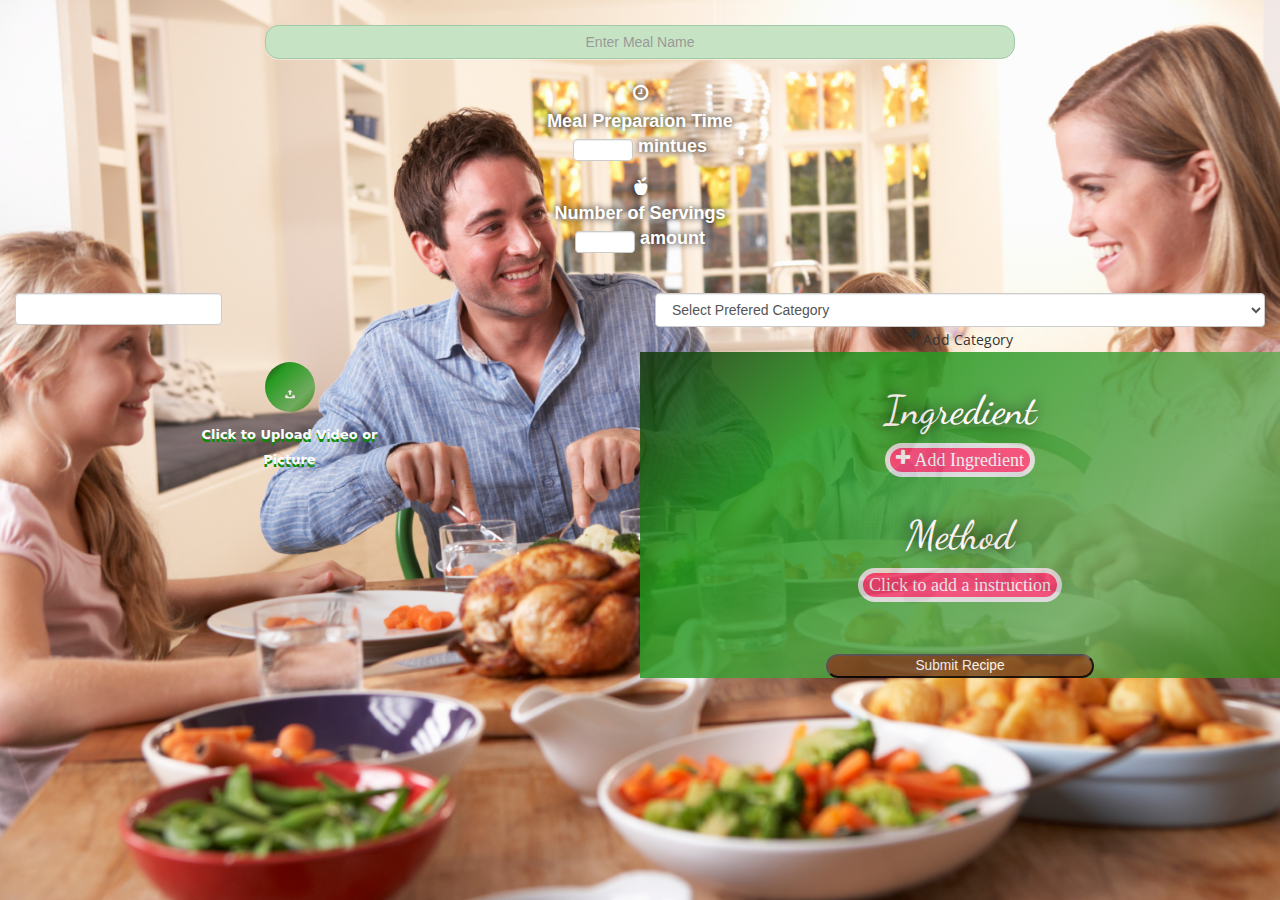
==== www/Recipe.html @ 22a3585f "update" ====
<!doctype html>
<html>
<head>
<meta name="viewport" content="width=device-width, initial-scale=1, maximum-scale=1">
<meta charset="utf-8">
<title>CookitRite</title>
<link rel="stylesheet" href="Bootstrap/bootstrap.min.css" type="text/css">
<link href="css/addrecipe.css" rel="stylesheet" type="text/css">
<link href="http://fonts.googleapis.com/css?family=Open+Sans" rel="stylesheet" type="text/css">
<link rel="stylesheet prefetch" href="css/font-awesome.min.css" />
<link href="css/jquery.mobile-1.4.5.min.css" rel="stylesheet" type="text/css">
<link href="Bootstrap/bootstrap-tagsinput.css" rel="stylesheet" type="text/css">
<link href="css/style.css" rel="stylesheet" type="text/css">
<script src="Bootstrap/jquery.min.js"></script>
<script src="http://use.edgefonts.net/cooper-black-std:n4,i4:default;allan:n7:default;happy-monkey:n4:default;aclonica:n4:default;aguafina-script:n4:default;sonsie-one:n4:default.js" type="text/javascript"></script>
<script src="js/load-image.all.min.js"></script>
<script src="Bootstrap/bootstrap.min.js"></script>
<script src="Bootstrap/bootstrap-tagsinput.js"></script>
<script src="Bootstrap/bootstrap-tagsinput-angular.js"></script>
<script type="text/javascript" src="js/index.js"></script>
</head>

<body onLoad="passMealname();">
<div class="main container">
<form >
<br>
<div id="meal-name form-horizantal">
 <input type="text" class="meal_name form-control" id="meal_name" spellcheck="true" Placeholder="Enter Meal Name" required/><br/>
 </div>
<center>
<span class="meal-time"><i class="fa fa-clock-o"></i><br/><label for="amount"> Meal Preparaion Time</label>
<br/>
<input type="number" class="form-control amount" required/><span>&nbsp;mintues</span></span>
<br/>
</center>
<center>
<span class="meal-servings"><i class=" glyphicon glyphicon-apple"></i><br/><label for="amount"> Number of Servings</label>
<br/>
<input type="number" class="form-control amount-servings" required/><span>&nbsp;amount</span></span>
<br/>
</center>
 <div class="row">
     <div class="col-sm-6">
     <span class="note"><!--<i class="fa fa-exclamation-circle"></i> Enter the Cateogries that meal falls in--></span><br>
     <input type="text" class="Meal_Categories" data-role="tagsinput" spellcheck="true"/>
     </div>&nbsp;
     <div class="col-sm-6 select-category">
     <select class="form-control Cateogory-type">
     <option value="0">Select Prefered Category</option>
     <option value="Breakfast">Breakfast</option>
     <option value="Lunch">Lunch</option>
     <option value="Dinner">Dinner</option>
     <option value="Beverages">Beverages</option>
     <option value="Appetizers">Appetizers</option>
     <option value="Soups">Soups</option>
     <option value="Salad">Salad</option>
     <option value="Desserts">Desserts</option>
     <option value="Canning/Freezing">Canning/Freezing</option>
     <option value="Breads">Breads</option>
     <option value="Vegetarian">Vegetarian</option>
     <option value="Poultry">Poultry</option>
     <option value="Beef">Beef</option>
     <option value="Seafood">Seafood</option>
     <option value="Pork">Pork</option>
     </select>
    <span role="button" onClick="addcateogry();"><i class="fa fa-plus"></i> Add Category</span>
     </div>
     </div>

 
<div class="row">
<div class="col-sm-6">
 <div class="pic-video">
 <div id="htmlID"></div>
  <!--data-url="server/php/"--> 
 <input type="file" name="image-video" id="file-5" class="inputfile inputfile-4" multiple/>
					<label for="file-5"><figure><svg xmlns="http://www.w3.org/2000/svg" width="20" height="17" viewBox="0 0 20 17"><path d="M10 0l-5.2 4.9h3.3v5.1h3.8v-5.1h3.3l-5.2-4.9zm9.3 11.5l-3.2-2.1h-2l3.4 2.6h-3.5c-.1 0-.2.1-.2.1l-.8 2.3h-6l-.8-2.2c-.1-.1-.1-.2-.2-.2h-3.6l3.4-2.6h-2l-3.2 2.1c-.4.3-.7 1-.6 1.5l.6 3.1c.1.5.7.9 1.2.9h16.3c.6 0 1.1-.4 1.3-.9l.6-3.1c.1-.5-.2-1.2-.7-1.5z"/></svg></figure>
                    <span>Click to Upload Video or Picture</span></label>

 </div>
 
 <center>
	<img class="meal-image hide" src="#" alt="Meal Picture" height="180px" width="30%" />
 <video class="meal-video hide"  src="#"  height="180px" width="30%" autoplay ></video>
 </center></div>
 
 <div class="meal_info col-sm-6">
  <hr>
  
<center>
<h2 class="ingredient-header">Ingredient</h2>
  <button class="addingrbtn"><i class=" fa fa-plus" ></i> Add Ingredient</button>
 <div class="ingredents">

 </div>
 </center>
 <hr>
 <center>
<h2 class="method-header">Method</h2>
<button type="button" class="methodbtn">Click to add a instruction</button>
 <br><br/>
<div class="Methods">
  </div>
  </center>
  <br/>
<center><button class="sendButton" type="button" name="Submit" onClick="add_recipe();">Submit Recipe</button></center>
</div>
</div>
 </form>
</div>
<script type="text/javascript">
            app.initialize();
        </script>
<script type="text/javascript" src="cordova.js"></script>
        <script>
        	document.getElementById('file-5').onchange=function(e){
	var image=e.target.files[0];
	loadImage(image, function(img){
			assignimg(img.src);
			console.log(img);
			},{maxWidth:100});
};
        </script>
</body>
</html>
---- www/css/addrecipe.css ----
@charset "utf-8";
@font-face { font-family: Suburbana; src:url(../font/Suburbana.ttf)}




/* CSS Document */
@media screen and (max-width: 320px) /* Mobile */{
.main {
	background-image: url(../img/bg2.jpg);
	background-size: cover;
	width: 100%;
	height: 100%;
}

.meal_name{
	border: 1px solid #A2C9A8;
	background-color: #C6E4C3;
	-webkit-border-radius: 4px;
	-moz-border-radius: 4px;
	border-radius: 14px;
	color: #323231;
	-webkit-box-shadow: rgba(255,255,255,0.4) 0 1px 0, inset rgba(000,000,000,0.7) 0 0px 0px;
	-moz-box-shadow: rgba(255,255,255,0.4) 0 1px 0, inset rgba(000,000,000,0.7) 0 0px 0px;
	box-shadow: rgba(255,255,255,0.4) 0 1px 0, inset rgba(000,000,000,0.7) 0 0px 0px;
	margin-top: 0px;
	margin-right: auto;
	margin-left: auto;
	margin-bottom: 0;
	padding-top: 7px;
	padding-right: 7px;
	padding-bottom: 7px;
	padding-left: 7px;
	text-align: center;
   }
.meal_name:focus {
	background: #fff;
	color: #000000;
	font-weight: bold;
   }
#meal-name {
	margin: 0 auto;
	width: 50%;
}

.pic-video {
	margin: 0 auto;
	width: 50%;
}
	.js .inputfile {
    width: 0.1px;
    height: 0.1px;
    opacity: 0;
    overflow: hidden;
    position: absolute;
    z-index: -1;
}

.inputfile + label {
    max-width: 80%;
    font-size: 1.25rem;
    /* 20px */
    font-weight: 700;
    text-overflow: ellipsis;
    white-space: nowrap;
    cursor: pointer;
    display: inline-block;
    overflow: hidden;
    padding: 0.625rem 1.25rem;
    /* 10px 20px */
}

.no-js .inputfile + label {
    display: none;
}

.inputfile:focus + label,
.inputfile.has-focus + label {
    outline: 1px dotted #000;
    outline: -webkit-focus-ring-color auto 5px;
}

.inputfile + label * {
    /* pointer-events: none; */
    /* in case of FastClick lib use */
}

.inputfile + label svg {
    width: 1em;
    height: 1em;
    vertical-align: middle;
    fill: currentColor;
    margin-top: -0.25em;
    /* 4px */
    margin-right: 0.25em;
    /* 4px */
}

/* style 4 */

.inputfile-4 + label {
    color: #d3394c;
}

.inputfile-4:focus + label,
.inputfile-4.has-focus + label,
.inputfile-4 + label:hover {
    color: #722040;
}

.inputfile-4 + label figure {
	width: 30px;
	height: 30px;
	border-radius: 50%;
	background-color: #d3394c;
	display: block;
	padding: 20px;
	margin: 0 auto 10px;
}

.inputfile-4:focus + label figure,
.inputfile-4.has-focus + label figure,
.inputfile-4 + label:hover figure {
    background-color: #722040;
}

.inputfile-4 + label svg {
    width: 100%;
    height: 100%;
    fill: #f1e5e6;
}
#file-5 {
	display: none;
}
form .pic-video label {
	margin: 0 auto;
	width: 100%;
	text-align: center;
}
.pic-video label figure {
	background: -moz-linear-gradient(-45deg, #14330A 0%,#21991D 26%,#6DAA5C 72%,#348214 100%); /* FF3.6+ */
	background: -webkit-gradient(linear, left top, right bottom, color-stop(0%,#14330A), color-stop(26%,#6DAA5C), color-stop(72%,#348214), color-stop(100%,#146882)); /* Chrome,Safari4+ */
	background: -webkit-linear-gradient(-45deg, #14330A 0%,#21991D 26%,#6DAA5C 72%,#348214 100%); /* Chrome10+,Safari5.1+ */
	background: -o-linear-gradient(-45deg, #14330A 0%,#21991D 26%,#6DAA5C 72%,#348214 100%); /* Opera 11.10+ */
	background: -ms-linear-gradient(-45deg, #14330A 0%,#21991D 26%,#6DAA5C 72%,#348214 100%);
	opacity: 0.96;
}
.pic-video label span {
	color: #FFFFFF;
	text-shadow: 0px 3px 0px #098A00;
	white-space: pre-wrap;
	font-family: Segoe, "Segoe UI", "DejaVu Sans", "Trebuchet MS", Verdana, sans-serif;
	font-style: normal;
	font-size: small;
	text-align: center;
	font-weight: bold;
}
label figure svg {

}
.meal_info {
	background: -moz-linear-gradient(-45deg, #14330A 0%,#21991D 26%,#6DAA5C 72%,#348214 100%); /* FF3.6+ */
	background: -webkit-gradient(linear, left top, right bottom, color-stop(0%,#14330A), color-stop(26%,#6DAA5C), color-stop(72%,#348214), color-stop(100%,#146882)); /* Chrome,Safari4+ */
	background: -webkit-linear-gradient(-45deg, #14330A 0%,#21991D 26%,#6DAA5C 72%,#348214 100%); /* Chrome10+,Safari5.1+ */
	background: -o-linear-gradient(-45deg, #14330A 0%,#21991D 26%,#6DAA5C 72%,#348214 100%); /* Opera 11.10+ */
	background: -ms-linear-gradient(-45deg, #14330A 0%,#21991D 26%,#6DAA5C 72%,#348214 100%); /* IE10+ */
	opacity: 0.86;
	}
	
.inputfile + label figure {
    width: 50px;
    height: 50px;
}
.header-1   {
	text-align: center;
	margin-top: -18px;
	color: #FFFFFF;
	font-family: Suburbana;
	font-weight: 400;
	font-style: normal;
	text-shadow: 3px -1px 0px #000000;
	font-size: medium;
}
		}
@media screen and (max-width: 480px) /* Mobile */{
.main {
	background-image: url(../img/bg2.jpg);
	background-size: cover;
	width: 100%;
}

.meal_name{
	border: 1px solid #A2C9A8;
	background-color: #C6E4C3;
	-webkit-border-radius: 4px;
	-moz-border-radius: 4px;
	border-radius: 14px;
	color: #323231;
	-webkit-box-shadow: rgba(255,255,255,0.4) 0 1px 0, inset rgba(000,000,000,0.7) 0 0px 0px;
	-moz-box-shadow: rgba(255,255,255,0.4) 0 1px 0, inset rgba(000,000,000,0.7) 0 0px 0px;
	box-shadow: rgba(255,255,255,0.4) 0 1px 0, inset rgba(000,000,000,0.7) 0 0px 0px;
	margin-top: 0px;
	margin-right: auto;
	margin-left: auto;
	margin-bottom: 0;
	padding-top: 7px;
	padding-right: 7px;
	padding-bottom: 7px;
	padding-left: 7px;
	text-align: center;
   }
.meal_name:focus {
	background: #fff;
	color: #000000;
	font-weight: bold;
   }
#meal-name {
	margin: 0 auto;
	width: 50%;
}

.pic-video {
	margin: 0 auto;
	width: 50%;
}
	.js .inputfile {
    width: 0.1px;
    height: 0.1px;
    opacity: 0;
    overflow: hidden;
    position: absolute;
    z-index: -1;
}

.inputfile + label {
    max-width: 80%;
    font-size: 1.25rem;
    /* 20px */
    font-weight: 700;
    text-overflow: ellipsis;
    white-space: nowrap;
    cursor: pointer;
    display: inline-block;
    overflow: hidden;
    padding: 0.625rem 1.25rem;
    /* 10px 20px */
}

.no-js .inputfile + label {
    display: none;
}

.inputfile:focus + label,
.inputfile.has-focus + label {
    outline: 1px dotted #000;
    outline: -webkit-focus-ring-color auto 5px;
}

.inputfile + label * {
    /* pointer-events: none; */
    /* in case of FastClick lib use */
}

.inputfile + label svg {
    width: 1em;
    height: 1em;
    vertical-align: middle;
    fill: currentColor;
    margin-top: -0.25em;
    /* 4px */
    margin-right: 0.25em;
    /* 4px */
}

/* style 4 */

.inputfile-4 + label {
    color: #d3394c;
}

.inputfile-4:focus + label,
.inputfile-4.has-focus + label,
.inputfile-4 + label:hover {
    color: #722040;
}

.inputfile-4 + label figure {
	width: 30px;
	height: 30px;
	border-radius: 50%;
	background-color: #d3394c;
	display: block;
	padding: 20px;
	margin: 0 auto 10px;
}

.inputfile-4:focus + label figure,
.inputfile-4.has-focus + label figure,
.inputfile-4 + label:hover figure {
    background-color: #722040;
}

.inputfile-4 + label svg {
    width: 100%;
    height: 100%;
    fill: #f1e5e6;
}
#file-5 {
	display: none;
}
form .pic-video label {
	margin: 0 auto;
	width: 100%;
	text-align: center;
}
.pic-video label figure {
	background: -moz-linear-gradient(-45deg, #14330A 0%,#21991D 26%,#6DAA5C 72%,#348214 100%); /* FF3.6+ */
	background: -webkit-gradient(linear, left top, right bottom, color-stop(0%,#14330A), color-stop(26%,#6DAA5C), color-stop(72%,#348214), color-stop(100%,#146882)); /* Chrome,Safari4+ */
	background: -webkit-linear-gradient(-45deg, #14330A 0%,#21991D 26%,#6DAA5C 72%,#348214 100%); /* Chrome10+,Safari5.1+ */
	background: -o-linear-gradient(-45deg, #14330A 0%,#21991D 26%,#6DAA5C 72%,#348214 100%); /* Opera 11.10+ */
	background: -ms-linear-gradient(-45deg, #14330A 0%,#21991D 26%,#6DAA5C 72%,#348214 100%);
	opacity: 0.96;
}
.pic-video label span {
	color: #FFFFFF;
	text-shadow: 0px 3px 0px #098A00;
	white-space: pre-wrap;
	font-family: Segoe, "Segoe UI", "DejaVu Sans", "Trebuchet MS", Verdana, sans-serif;
	font-style: normal;
	font-size: small;
	text-align: center;
	font-weight: bold;
}
label figure svg {

}
.meal_info {
	background: -moz-linear-gradient(-45deg, #14330A 0%,#21991D 26%,#6DAA5C 72%,#348214 100%); /* FF3.6+ */
	background: -webkit-gradient(linear, left top, right bottom, color-stop(0%,#14330A), color-stop(26%,#6DAA5C), color-stop(72%,#348214), color-stop(100%,#146882)); /* Chrome,Safari4+ */
	background: -webkit-linear-gradient(-45deg, #14330A 0%,#21991D 26%,#6DAA5C 72%,#348214 100%); /* Chrome10+,Safari5.1+ */
	background: -o-linear-gradient(-45deg, #14330A 0%,#21991D 26%,#6DAA5C 72%,#348214 100%); /* Opera 11.10+ */
	background: -ms-linear-gradient(-45deg, #14330A 0%,#21991D 26%,#6DAA5C 72%,#348214 100%); /* IE10+ */
	opacity: 0.86;
	}
	
.inputfile + label figure {
    width: 50px;
    height: 50px;
}
.header-1   {
	text-align: center;
	margin-top: -18px;
	color: #FFFFFF;
	font-family: Suburbana;
	font-weight: 400;
	font-style: normal;
	text-shadow: 3px -1px 0px #000000;
	font-size: medium;
}
		}
@media screen and (max-width: 767px) /* Mobile */{
.main {
	background-image: url(../img/bg2.jpg);
	background-size: cover;
	width: 100%;
}

.meal_name{
	border: 1px solid #A2C9A8;
	background-color: #C6E4C3;
	-webkit-border-radius: 4px;
	-moz-border-radius: 4px;
	border-radius: 14px;
	color: #323231;
	-webkit-box-shadow: rgba(255,255,255,0.4) 0 1px 0, inset rgba(000,000,000,0.7) 0 0px 0px;
	-moz-box-shadow: rgba(255,255,255,0.4) 0 1px 0, inset rgba(000,000,000,0.7) 0 0px 0px;
	box-shadow: rgba(255,255,255,0.4) 0 1px 0, inset rgba(000,000,000,0.7) 0 0px 0px;
	margin-top: 0px;
	margin-right: auto;
	margin-left: auto;
	margin-bottom: 0;
	padding-top: 7px;
	padding-right: 7px;
	padding-bottom: 7px;
	padding-left: 7px;
	text-align: center;
   }
.meal_name:focus {
	background: #fff;
	color: #000000;
	font-weight: bold;
   }
#meal-name {
	margin: 0 auto;
	width: 50%;
}

.pic-video {
	margin: 0 auto;
	width: 50%;
}
	.js .inputfile {
    width: 0.1px;
    height: 0.1px;
    opacity: 0;
    overflow: hidden;
    position: absolute;
    z-index: -1;
}

.inputfile + label {
    max-width: 80%;
    font-size: 1.25rem;
    /* 20px */
    font-weight: 700;
    text-overflow: ellipsis;
    white-space: nowrap;
    cursor: pointer;
    display: inline-block;
    overflow: hidden;
    padding: 0.625rem 1.25rem;
    /* 10px 20px */
}

.no-js .inputfile + label {
    display: none;
}

.inputfile:focus + label,
.inputfile.has-focus + label {
    outline: 1px dotted #000;
    outline: -webkit-focus-ring-color auto 5px;
}

.inputfile + label * {
    /* pointer-events: none; */
    /* in case of FastClick lib use */
}

.inputfile + label svg {
    width: 1em;
    height: 1em;
    vertical-align: middle;
    fill: currentColor;
    margin-top: -0.25em;
    /* 4px */
    margin-right: 0.25em;
    /* 4px */
}

/* style 4 */

.inputfile-4 + label {
    color: #d3394c;
}

.inputfile-4:focus + label,
.inputfile-4.has-focus + label,
.inputfile-4 + label:hover {
    color: #722040;
}

.inputfile-4 + label figure {
	width: 30px;
	height: 30px;
	border-radius: 50%;
	background-color: #d3394c;
	display: block;
	padding: 20px;
	margin: 0 auto 10px;
}

.inputfile-4:focus + label figure,
.inputfile-4.has-focus + label figure,
.inputfile-4 + label:hover figure {
    background-color: #722040;
}

.inputfile-4 + label svg {
    width: 100%;
    height: 100%;
    fill: #f1e5e6;
}
#file-5 {
	display: none;
}
form .pic-video label {
	margin: 0 auto;
	width: 100%;
	text-align: center;
}
.pic-video label figure {
	background: -moz-linear-gradient(-45deg, #14330A 0%,#21991D 26%,#6DAA5C 72%,#348214 100%); /* FF3.6+ */
	background: -webkit-gradient(linear, left top, right bottom, color-stop(0%,#14330A), color-stop(26%,#6DAA5C), color-stop(72%,#348214), color-stop(100%,#146882)); /* Chrome,Safari4+ */
	background: -webkit-linear-gradient(-45deg, #14330A 0%,#21991D 26%,#6DAA5C 72%,#348214 100%); /* Chrome10+,Safari5.1+ */
	background: -o-linear-gradient(-45deg, #14330A 0%,#21991D 26%,#6DAA5C 72%,#348214 100%); /* Opera 11.10+ */
	background: -ms-linear-gradient(-45deg, #14330A 0%,#21991D 26%,#6DAA5C 72%,#348214 100%);
	opacity: 0.96;
}
.pic-video label span {
	color: #FFFFFF;
	text-shadow: 0px 3px 0px #098A00;
	white-space: pre-wrap;
	font-family: Segoe, "Segoe UI", "DejaVu Sans", "Trebuchet MS", Verdana, sans-serif;
	font-style: normal;
	font-size: small;
	text-align: center;
	font-weight: bold;
}
label figure svg {

}
.meal_info {
	background: -moz-linear-gradient(-45deg, #14330A 0%,#21991D 26%,#6DAA5C 72%,#348214 100%); /* FF3.6+ */
	background: -webkit-gradient(linear, left top, right bottom, color-stop(0%,#14330A), color-stop(26%,#6DAA5C), color-stop(72%,#348214), color-stop(100%,#146882)); /* Chrome,Safari4+ */
	background: -webkit-linear-gradient(-45deg, #14330A 0%,#21991D 26%,#6DAA5C 72%,#348214 100%); /* Chrome10+,Safari5.1+ */
	background: -o-linear-gradient(-45deg, #14330A 0%,#21991D 26%,#6DAA5C 72%,#348214 100%); /* Opera 11.10+ */
	background: -ms-linear-gradient(-45deg, #14330A 0%,#21991D 26%,#6DAA5C 72%,#348214 100%); /* IE10+ */
	opacity: 0.86;
	}
	
.inputfile + label figure {
    width: 50px;
    height: 50px;
}
.header-1   {
	text-align: center;
	margin-top: -18px;
	color: #FFFFFF;
	font-family: Suburbana;
	font-weight: 400;
	font-style: normal;
	text-shadow: 3px -1px 0px #000000;
	font-size: medium;
}
		}
@media (min-width: 768px) and (max-width: 979px) {
.main {
	background-image: url(../img/bg2.jpg);
	background-size: cover;
	width: 100%;
}

.meal_name{
	border: 1px solid #A2C9A8;
	background-color: #C6E4C3;
	-webkit-border-radius: 4px;
	-moz-border-radius: 4px;
	border-radius: 14px;
	color: #323231;
	-webkit-box-shadow: rgba(255,255,255,0.4) 0 1px 0, inset rgba(000,000,000,0.7) 0 0px 0px;
	-moz-box-shadow: rgba(255,255,255,0.4) 0 1px 0, inset rgba(000,000,000,0.7) 0 0px 0px;
	box-shadow: rgba(255,255,255,0.4) 0 1px 0, inset rgba(000,000,000,0.7) 0 0px 0px;
	margin-top: 0px;
	margin-right: auto;
	margin-left: auto;
	margin-bottom: 0;
	padding-top: 7px;
	padding-right: 7px;
	padding-bottom: 7px;
	padding-left: 7px;
	text-align: center;
   }
.meal_name:focus {
	background: #fff;
	color: #000000;
	font-weight: bold;
   }
#meal-name {
	margin: 0 auto;
	width: 50%;
}

.pic-video {
	margin: 0 auto;
	width: 50%;
}
	.js .inputfile {
    width: 0.1px;
    height: 0.1px;
    opacity: 0;
    overflow: hidden;
    position: absolute;
    z-index: -1;
}

.inputfile + label {
    max-width: 80%;
    font-size: 1.25rem;
    /* 20px */
    font-weight: 700;
    text-overflow: ellipsis;
    white-space: nowrap;
    cursor: pointer;
    display: inline-block;
    overflow: hidden;
    padding: 0.625rem 1.25rem;
    /* 10px 20px */
}

.no-js .inputfile + label {
    display: none;
}

.inputfile:focus + label,
.inputfile.has-focus + label {
    outline: 1px dotted #000;
    outline: -webkit-focus-ring-color auto 5px;
}

.inputfile + label * {
    /* pointer-events: none; */
    /* in case of FastClick lib use */
}

.inputfile + label svg {
    width: 1em;
    height: 1em;
    vertical-align: middle;
    fill: currentColor;
    margin-top: -0.25em;
    /* 4px */
    margin-right: 0.25em;
    /* 4px */
}

/* style 4 */

.inputfile-4 + label {
    color: #d3394c;
}

.inputfile-4:focus + label,
.inputfile-4.has-focus + label,
.inputfile-4 + label:hover {
    color: #722040;
}

.inputfile-4 + label figure {
	width: 30px;
	height: 30px;
	border-radius: 50%;
	background-color: #d3394c;
	display: block;
	padding: 20px;
	margin: 0 auto 10px;
}

.inputfile-4:focus + label figure,
.inputfile-4.has-focus + label figure,
.inputfile-4 + label:hover figure {
    background-color: #722040;
}

.inputfile-4 + label svg {
    width: 100%;
    height: 100%;
    fill: #f1e5e6;
}
#file-5 {
	display: none;
}
form .pic-video label {
	margin: 0 auto;
	width: 100%;
	text-align: center;
}
.pic-video label figure {
	background: -moz-linear-gradient(-45deg, #14330A 0%,#21991D 26%,#6DAA5C 72%,#348214 100%); /* FF3.6+ */
	background: -webkit-gradient(linear, left top, right bottom, color-stop(0%,#14330A), color-stop(26%,#6DAA5C), color-stop(72%,#348214), color-stop(100%,#146882)); /* Chrome,Safari4+ */
	background: -webkit-linear-gradient(-45deg, #14330A 0%,#21991D 26%,#6DAA5C 72%,#348214 100%); /* Chrome10+,Safari5.1+ */
	background: -o-linear-gradient(-45deg, #14330A 0%,#21991D 26%,#6DAA5C 72%,#348214 100%); /* Opera 11.10+ */
	background: -ms-linear-gradient(-45deg, #14330A 0%,#21991D 26%,#6DAA5C 72%,#348214 100%);
	opacity: 0.96;
}
.pic-video label span {
	color: #FFFFFF;
	text-shadow: 0px 3px 0px #098A00;
	white-space: pre-wrap;
	font-family: Segoe, "Segoe UI", "DejaVu Sans", "Trebuchet MS", Verdana, sans-serif;
	font-style: normal;
	font-size: small;
	text-align: center;
	font-weight: bold;
}
label figure svg {

}
.meal_info {
	background: -moz-linear-gradient(-45deg, #14330A 0%,#21991D 26%,#6DAA5C 72%,#348214 100%); /* FF3.6+ */
	background: -webkit-gradient(linear, left top, right bottom, color-stop(0%,#14330A), color-stop(26%,#6DAA5C), color-stop(72%,#348214), color-stop(100%,#146882)); /* Chrome,Safari4+ */
	background: -webkit-linear-gradient(-45deg, #14330A 0%,#21991D 26%,#6DAA5C 72%,#348214 100%); /* Chrome10+,Safari5.1+ */
	background: -o-linear-gradient(-45deg, #14330A 0%,#21991D 26%,#6DAA5C 72%,#348214 100%); /* Opera 11.10+ */
	background: -ms-linear-gradient(-45deg, #14330A 0%,#21991D 26%,#6DAA5C 72%,#348214 100%); /* IE10+ */
	opacity: 0.86;
	}
	
.inputfile + label figure {
    width: 50px;
    height: 50px;
}
.header-1   {
	text-align: center;
	margin-top: -18px;
	color: #FFFFFF;
	font-family: Suburbana;
	font-weight: 400;
	font-style: normal;
	text-shadow: 3px -1px 0px #000000;
	font-size: medium;
}
		}
@media (min-width: 980px) and (max-width: 3000px) {
.main {
	background-image: url(../img/bg2.jpg);
	background-size: cover;
	width: 100%;
}

.meal_name{
	border: 1px solid #A2C9A8;
	background-color: #C6E4C3;
	-webkit-border-radius: 4px;
	-moz-border-radius: 4px;
	border-radius: 14px;
	color: #323231;
	-webkit-box-shadow: rgba(255,255,255,0.4) 0 1px 0, inset rgba(000,000,000,0.7) 0 0px 0px;
	-moz-box-shadow: rgba(255,255,255,0.4) 0 1px 0, inset rgba(000,000,000,0.7) 0 0px 0px;
	box-shadow: rgba(255,255,255,0.4) 0 1px 0, inset rgba(000,000,000,0.7) 0 0px 0px;
	margin-top: 0px;
	margin-right: auto;
	margin-left: auto;
	margin-bottom: 0;
	padding-top: 7px;
	padding-right: 7px;
	padding-bottom: 7px;
	padding-left: 7px;
	text-align: center;
   }
.meal_name:focus {
	background: #fff;
	color: #000000;
	font-weight: bold;
   }
#meal-name {
	margin: 0 auto;
	width: 50%;
}

.pic-video {
	margin: 0 auto;
	width: 50%;
}
	.js .inputfile {
    width: 0.1px;
    height: 0.1px;
    opacity: 0;
    overflow: hidden;
    position: absolute;
    z-index: -1;
}

.inputfile + label {
    max-width: 80%;
    font-size: 1.25rem;
    /* 20px */
    font-weight: 700;
    text-overflow: ellipsis;
    white-space: nowrap;
    cursor: pointer;
    display: inline-block;
    overflow: hidden;
    padding: 0.625rem 1.25rem;
    /* 10px 20px */
}

.no-js .inputfile + label {
    display: none;
}

.inputfile:focus + label,
.inputfile.has-focus + label {
    outline: 1px dotted #000;
    outline: -webkit-focus-ring-color auto 5px;
}

.inputfile + label * {
    /* pointer-events: none; */
    /* in case of FastClick lib use */
}

.inputfile + label svg {
    width: 1em;
    height: 1em;
    vertical-align: middle;
    fill: currentColor;
    margin-top: -0.25em;
    /* 4px */
    margin-right: 0.25em;
    /* 4px */
}

/* style 4 */

.inputfile-4 + label {
    color: #d3394c;
}

.inputfile-4:focus + label,
.inputfile-4.has-focus + label,
.inputfile-4 + label:hover {
    color: #722040;
}

.inputfile-4 + label figure {
	width: 30px;
	height: 30px;
	border-radius: 50%;
	background-color: #d3394c;
	display: block;
	padding: 20px;
	margin: 0 auto 10px;
}

.inputfile-4:focus + label figure,
.inputfile-4.has-focus + label figure,
.inputfile-4 + label:hover figure {
    background-color: #722040;
}

.inputfile-4 + label svg {
    width: 100%;
    height: 100%;
    fill: #f1e5e6;
}
#file-5 {
	display: none;
}
form .pic-video label {
	margin: 0 auto;
	width: 100%;
	text-align: center;
}
.pic-video label figure {
	background: -moz-linear-gradient(-45deg, #14330A 0%,#21991D 26%,#6DAA5C 72%,#348214 100%); /* FF3.6+ */
	background: -webkit-gradient(linear, left top, right bottom, color-stop(0%,#14330A), color-stop(26%,#6DAA5C), color-stop(72%,#348214), color-stop(100%,#146882)); /* Chrome,Safari4+ */
	background: -webkit-linear-gradient(-45deg, #14330A 0%,#21991D 26%,#6DAA5C 72%,#348214 100%); /* Chrome10+,Safari5.1+ */
	background: -o-linear-gradient(-45deg, #14330A 0%,#21991D 26%,#6DAA5C 72%,#348214 100%); /* Opera 11.10+ */
	background: -ms-linear-gradient(-45deg, #14330A 0%,#21991D 26%,#6DAA5C 72%,#348214 100%);
	opacity: 0.96;
}
.pic-video label span {
	color: #FFFFFF;
	text-shadow: 0px 3px 0px #098A00;
	white-space: pre-wrap;
	font-family: Segoe, "Segoe UI", "DejaVu Sans", "Trebuchet MS", Verdana, sans-serif;
	font-style: normal;
	font-size: small;
	text-align: center;
	font-weight: bold;
}
label figure svg {

}
.meal_info {
	background: -moz-linear-gradient(-45deg, #14330A 0%,#21991D 26%,#6DAA5C 72%,#348214 100%); /* FF3.6+ */
	background: -webkit-gradient(linear, left top, right bottom, color-stop(0%,#14330A), color-stop(26%,#6DAA5C), color-stop(72%,#348214), color-stop(100%,#146882)); /* Chrome,Safari4+ */
	background: -webkit-linear-gradient(-45deg, #14330A 0%,#21991D 26%,#6DAA5C 72%,#348214 100%); /* Chrome10+,Safari5.1+ */
	background: -o-linear-gradient(-45deg, #14330A 0%,#21991D 26%,#6DAA5C 72%,#348214 100%); /* Opera 11.10+ */
	background: -ms-linear-gradient(-45deg, #14330A 0%,#21991D 26%,#6DAA5C 72%,#348214 100%); /* IE10+ */
	opacity: 0.86;
	}
	
.inputfile + label figure {
    width: 50px;
    height: 50px;
}
.header-1   {
	text-align: center;
	margin-top: -18px;
	color: #FFFFFF;
	font-family: Suburbana;
	font-weight: 400;
	font-style: normal;
	text-shadow: 3px -1px 0px #000000;
	font-size: medium;
}
		}
		
.meal-image.hide{
	dispaly: none;
	display: none;
	}
.meal-video.hide{
	display:none;
	}
.meal_name {
	width: 60%;
}
.measurements {
    display: inline;
    width: 100px;
    color: #000;
    border: 1px solid #ccc;
    padding: 13px;
    margin: 5px 0 15px 0;
    font-size: 16px;
    max-height: 45px;
    height: 50px;
}
.Description {
    display: inline;
    width: 184px;
    color: #000;
    border: 1px solid #ccc;
    padding: 13px;
    margin: 5px 0 15px 0;
    font-size: 16px;
    max-height: 45px;
    height: 50px;
}
.file-input {
	transition: opacity 250ms;
  position: absolute;
  top: 0;
  right: 0;
  margin: 0;
  padding: 0;
  font-size: 20px;
  cursor: pointer;
  opacity: 1;
  filter: alpha(opacity=0); 
  }
 .fa.fa-close {
	color: #FF0004;
	cursor: pointer;
	font-size: 49px;
	display: inline;
}
		
.addingrbtn {
	cursor: pointer;
	font-size: 18px;
	line-height: 22px;
	font-weight: 300;
	font-family: Cambria, "Hoefler Text", "Liberation Serif", Times, "Times New Roman", serif;
	color: #efefef;
	background-color: #f43d6d;
	border: thick solid #DCDCDC;
	/* [disabled]padding: .35em 2.35em .35em 2.35em; */
	border-radius: 20px;
	opacity: 1;
	transition: opacity 250ms;
}
.methodbtn {
	cursor: pointer;
	font-size: 18px;
	line-height: 22px;
	font-weight: 300;
	font-family: Cambria, "Hoefler Text", "Liberation Serif", Times, "Times New Roman", serif;
	color: #efefef;
	background-color: #f43d6d;
	border: thick solid #DCDCDC;
	/* [disabled]padding: .35em 2.35em .35em 2.35em; */
	border-radius: 20px;
	opacity: 1;
	transition: opacity 250ms;
}

.ingredient-header {
	color: #FFFCFC;
	font-family: 'Dancing Script', cursive;
	font-size: 40px;
	font-weight: 500;
	padding: 0;
	margin-top: 0px;
	margin-right: 0px;
	margin-left: 0px;
	margin-bottom: 0px;
	text-shadow: 0px 0px 14px #000000;
}
.method-header {
	color: #FFFFFF;
	font-family: 'Dancing Script', cursive;
	font-size: 40px;
	font-weight: 500;
	padding: 0;
	margin-top: 0px;
	margin-right: 0px;
	margin-left: 0px;
	margin-bottom: 0px;
	text-shadow: 0px 0px 14px #000000;
}
input[type="number"]  {
	display: inline;
	width: 60px;
	color: #000;
	border: 1px solid #ccc;
	padding-top: 12px;
	padding-right: 8px;
	padding-left: 8px;
	padding-bottom: 8px;
	margin-top: 5px;
	margin-right: 0;
	margin-left: 0;
	margin-bottom: 15px;
	font-size: 16px;
	max-height: 45px;
	height: 22px;
}
.fa.fa-close  {
	color: #FF0004;
	cursor: pointer;
	font-size: 54px;
}

.fa.fa-remove{
	color: #FF0004;
	cursor: pointer;
	font-size: 54px;
	}
.inputdata {
	border: thin solid #f43d6d;
	border-radius: 16px;
	text-align: left;
	width: 70%;
	height: 68px;
	font-size: large;
	font-family: cooper-black-std;
	font-style: normal;
	font-weight: 400;
}
.sendButton {
	cursor: pointer;
	background-color: #7B4A1F;
	-webkit-border-radius: 3px;
	-moz-border-radius: 3px;
	border-radius: 25px;
	;
	width: 44%;
	color: #ffffff;
	font-size: 98%;
}
.sendButton:hover {opacity: 0.8;}
.meal-time   {
	color: #FFFFFF;
	text-align: center;
	text-shadow: 0px 0px 7px #000000;
	font-family: Gotham, "Helvetica Neue", Helvetica, Arial, sans-serif;
	font-weight: bolder;
	font-size: large;
}
.meal-servings{
	color: #FFFFFF;
	text-align: center;
	text-shadow: 0px 0px 7px #000000;
	font-family: Gotham, "Helvetica Neue", Helvetica, Arial, sans-serif;
	font-weight: bolder;
	font-size: large;
}
.fa-clock-o {
	margin-bottom: -8px;
}

.amount   {
	width: 43px;
}
.note {
	color: #FFFFFF;
	text-shadow: 0px 0px #FFE9AA;
}
.select-category {
	text-align: center;
}
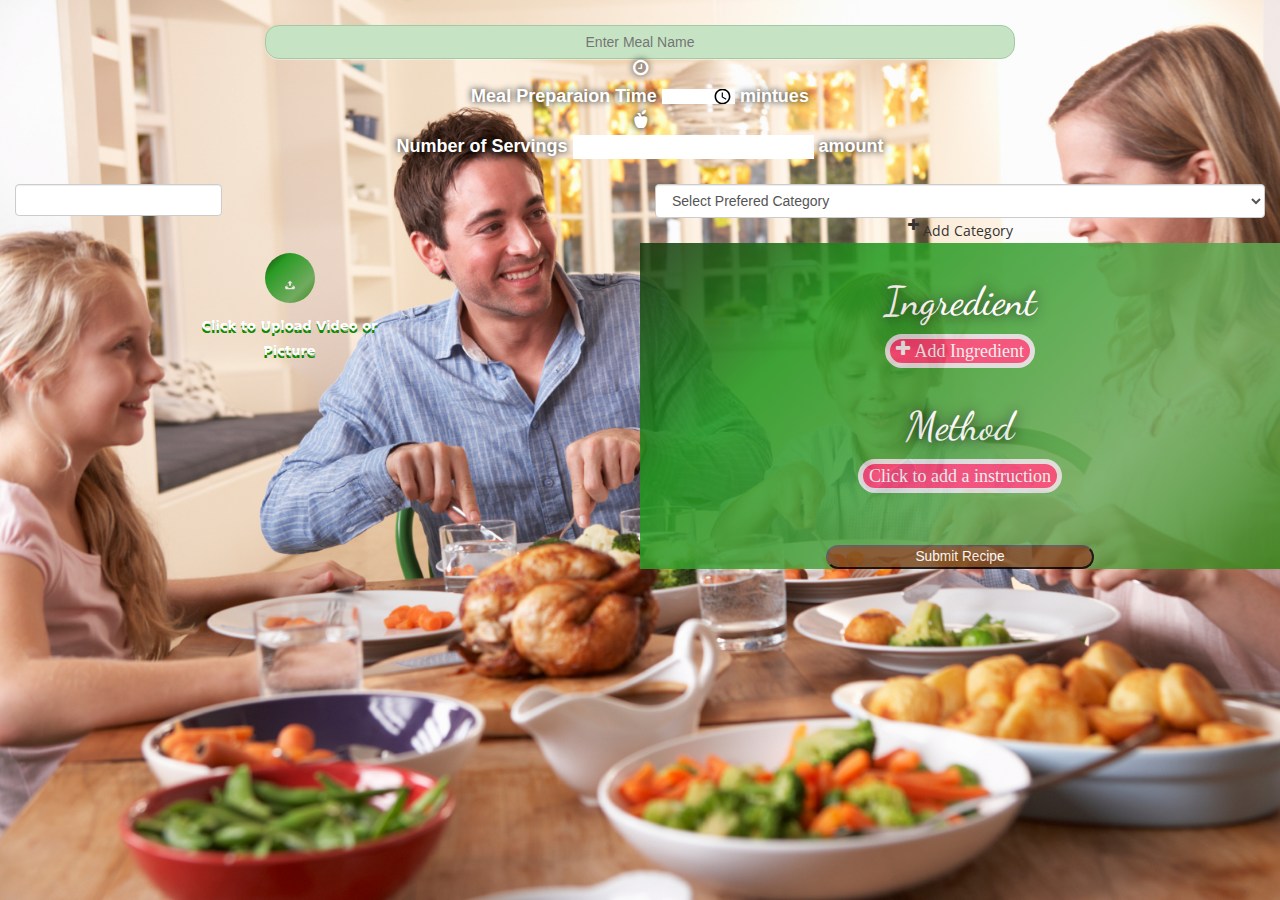
==== commit 2e889d13: "yyy" ====
--- a/www/Recipe.html
+++ b/www/Recipe.html
@@ -25,19 +25,18 @@
 <form >
 <br>
 <div id="meal-name form-horizantal">
- <input type="text" class="meal_name form-control" id="meal_name" spellcheck="true" Placeholder="Enter Meal Name" required/><br/>
- </div>
+ <center><input type="text" class="meal_name" id="meal_name" spellcheck="true" Placeholder="Enter Meal Name" required/><br/>
+ </center></div>
 <center>
 <span class="meal-time"><i class="fa fa-clock-o"></i><br/><label for="amount"> Meal Preparaion Time</label>
-<br/>
-<input type="number" class="form-control amount" required/><span>&nbsp;mintues</span></span>
+
+<input type="time" class="amount" required/><span>&nbsp;mintues</span></span>
 <br/>
 </center>
 <center>
 <span class="meal-servings"><i class=" glyphicon glyphicon-apple"></i><br/><label for="amount"> Number of Servings</label>
-<br/>
-<input type="number" class="form-control amount-servings" required/><span>&nbsp;amount</span></span>
-<br/>
+
+<input type="" class="amount-servings" required/><span>&nbsp;amount</span></span>
 </center>
  <div class="row">
      <div class="col-sm-6">
--- a/www/css/addrecipe.css
+++ b/www/css/addrecipe.css
@@ -1063,7 +1063,9 @@
 }
 
 .amount   {
-	width: 43px;
+	width: 73px;
+	height: 15px;
+	margin-top: 4px;
 }
 .note {
 	color: #FFFFFF;
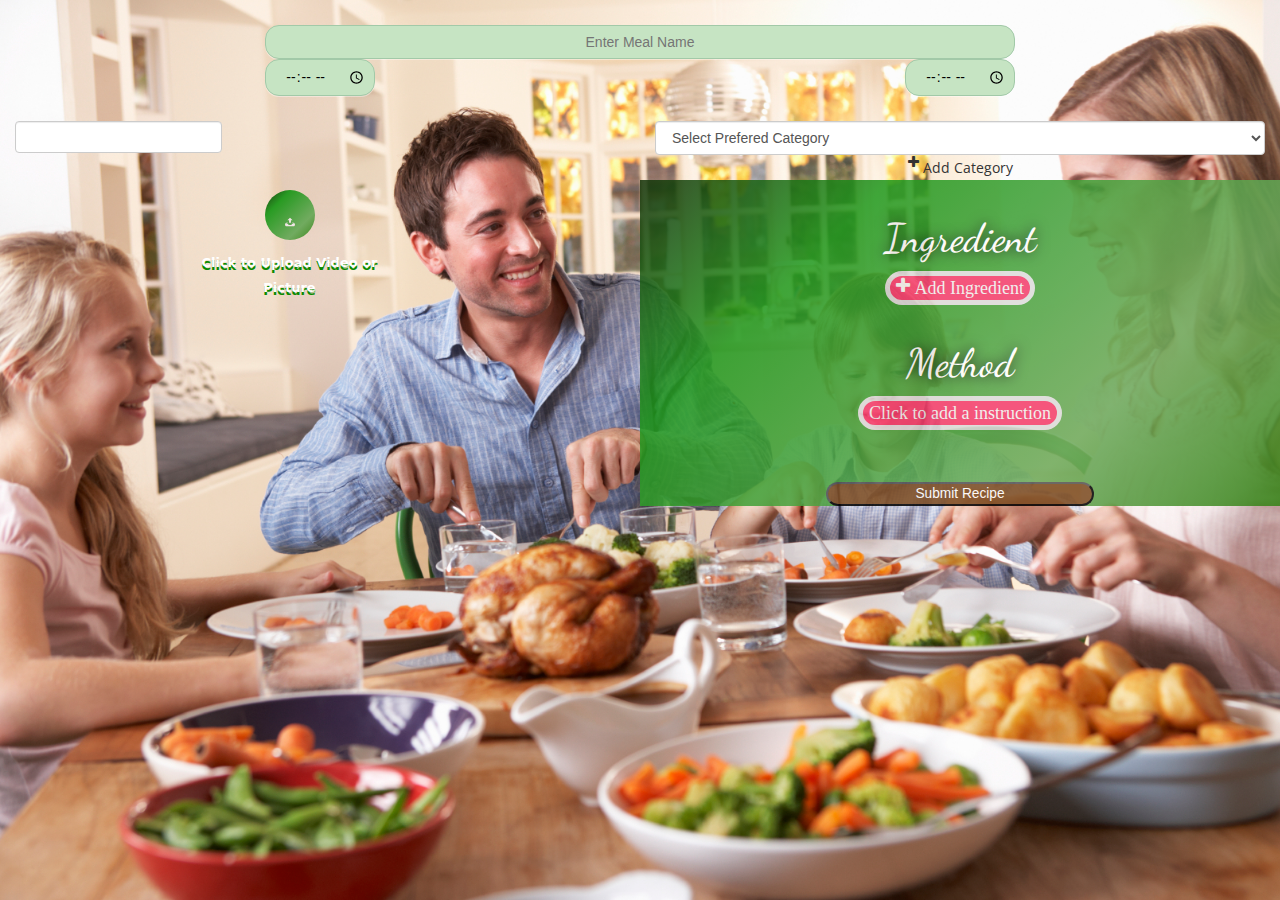
==== commit c91d1636: "ss" ====
--- a/www/Recipe.html
+++ b/www/Recipe.html
@@ -25,18 +25,19 @@
 <form >
 <br>
 <div id="meal-name form-horizantal">
- <center><input type="text" class="meal_name" id="meal_name" spellcheck="true" Placeholder="Enter Meal Name" required/><br/>
- </center></div>
+ <center>
+ <input type="text" class="meal_name" id="meal_name" spellcheck="true" Placeholder="Enter Meal Name" required/><br/>
+ </center>
+ </div>
 <center>
-<span class="meal-time"><i class="fa fa-clock-o"></i><br/><label for="amount"> Meal Preparaion Time</label>
-
-<input type="time" class="amount" required/><span>&nbsp;mintues</span></span>
-<br/>
-</center>
-<center>
-<span class="meal-servings"><i class=" glyphicon glyphicon-apple"></i><br/><label for="amount"> Number of Servings</label>
-
-<input type="" class="amount-servings" required/><span>&nbsp;amount</span></span>
+<div class="row">
+<div class="col-sm-6">
+<input type="time" class="amount" required/>
+</div>
+<div class="col-sm-6" >
+<input type="time" class="amount" required/>
+</div>
+</div>
 </center>
  <div class="row">
      <div class="col-sm-6">
--- a/www/css/addrecipe.css
+++ b/www/css/addrecipe.css
@@ -1062,10 +1062,25 @@
 	margin-bottom: -8px;
 }
 
-.amount   {
-	width: 73px;
-	height: 15px;
-	margin-top: 4px;
+.amount{
+	border: 1px solid #A2C9A8;
+	background-color: #C6E4C3;
+	-webkit-border-radius: 4px;
+	-moz-border-radius: 4px;
+	border-radius: 14px;
+	color: black;
+	-webkit-box-shadow: rgba(255,255,255,0.4) 0 1px 0, inset rgba(000,000,000,0.7) 0 0px 0px;
+	-moz-box-shadow: rgba(255,255,255,0.4) 0 1px 0, inset rgba(000,000,000,0.7) 0 0px 0px;
+	box-shadow: rgba(255,255,255,0.4) 0 1px 0, inset rgba(000,000,000,0.7) 0 0px 0px;
+	margin-top: 0px;
+	margin-right: auto;
+	margin-left: auto;
+	margin-bottom: 0;
+	padding-top: 7px;
+	padding-right: 7px;
+	padding-bottom: 7px;
+	padding-left: 7px;
+	text-align: center;
 }
 .note {
 	color: #FFFFFF;
